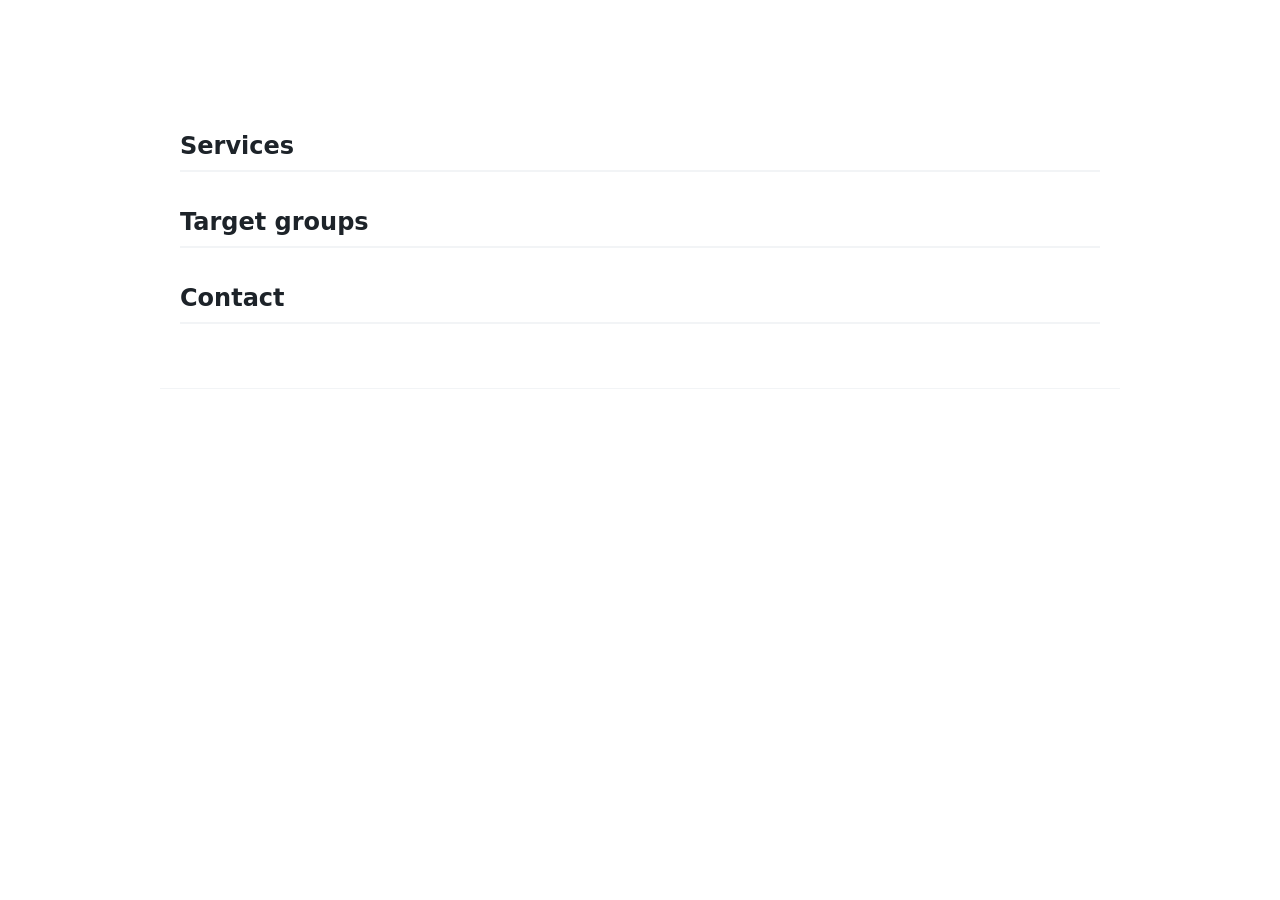
==== site/en.html @ b81446a1 "english website and tests" ====
<!doctype html>
<html lang="en">
<head>
    <meta charset="utf-8">
    <meta name="viewport" content="width=device-width, initial-scale=1">
    <title>Nordwerk Industrie-Service – English</title>
    <link rel="stylesheet" href="styles.css">
</head>
<body>
    <!-- Areas between AGENT markers are filled by the Factory (web-implementer-agent).
        Structure, markers and everything outside them are maintained by the team. -->
<header class="site-header">
    <!-- AGENT:header -->
    <!-- /AGENT:header -->
</header>

<nav aria-label="Main navigation" class="site-nav">
    <!-- AGENT:nav -->
    <!-- /AGENT:nav -->
</nav>

<main>
    <section id="services" aria-labelledby="services-title">
        <h2 id="services-title">Services</h2>
        <!-- AGENT:services -->
        <!-- /AGENT:services -->
    </section>

    <section id="target-groups" aria-labelledby="target-groups-title">
        <h2 id="target-groups-title">Target groups</h2>
        <!-- AGENT:audiences -->
        <!-- /AGENT:audiences -->
    </section>

    <section id="contact" aria-labelledby="contact-title">
        <h2 id="contact-title">Contact</h2>
        <!-- AGENT:contact -->
        <!-- /AGENT:contact -->
    </section>
</main>

<footer class="site-footer">
    <!-- AGENT:footer -->
    <!-- /AGENT:footer -->
</footer>
</body>
</html>
---- site/styles.css ----
:root {
  --text: #1d2329;
  --muted: #55606b;
  --bg: #ffffff;
  --surface: #f2f4f6;
  --accent: #0b5cad;
  --accent-text: #ffffff;
  --focus: #f0a500;
}

* { box-sizing: border-box; }

html { font-size: 100%; scroll-behavior: smooth; }

body {
  margin: 0;
  font-family: system-ui, -apple-system, "Segoe UI", Roboto, sans-serif;
  line-height: 1.55;
  color: var(--text);
  background: var(--bg);
  overflow-wrap: break-word;
}

.site-header,
.site-nav,
main,
.site-footer {
  max-width: 60rem;
  margin: 0 auto;
  padding: 1rem 1.25rem;
}

.site-header { padding-top: 2rem; }

/* Navigation Styling (AC-05) */
.site-nav ul {
  list-style: none;
  padding: 0;
  margin: 0;
  display: flex;
  flex-wrap: wrap;
  gap: 1rem;
  background: var(--surface);
  padding: 0.75rem 1rem;
  border-radius: 6px;
}

.site-nav a {
  color: var(--accent);
  text-decoration: none;
  font-weight: 600;
}

.site-nav a:hover { text-decoration: underline; }

h1 { font-size: clamp(1.75rem, 5vw, 2.75rem); margin: 0 0 0.5rem; line-height: 1.2; }
h2 { font-size: 1.5rem; margin: 2rem 0 1rem; border-bottom: 2px solid var(--surface); padding-bottom: 0.3rem; }
h3 { font-size: 1.15rem; margin: 0 0 0.4rem; }

.claim { font-size: 1.2rem; color: var(--muted); margin: 0; }

.service {
  background: var(--surface);
  border-radius: 8px;
  padding: 1rem 1.25rem;
  margin-bottom: 1rem;
}
.service p { margin: 0; }

.contact-link {
  display: inline-block;
  background: var(--accent);
  color: var(--accent-text);
  padding: 0.75rem 1.25rem;
  border-radius: 6px;
  text-decoration: none;
  font-weight: 600;
  margin-top: 0.5rem;
}
.contact-link:hover { text-decoration: underline; }

/* Keyboard Focus (AC-07) */
a:focus-visible, button:focus-visible {
  outline: 3px solid var(--focus);
  outline-offset: 3px;
}

.site-footer { border-top: 1px solid var(--surface); margin-top: 2rem; }
.notice { font-size: 0.95rem; color: var(--muted); margin: 0; }

/* Mobile Viewport / 375px Check (AC-06) */
@media (max-width: 480px) {
  body { font-size: 95%; }
  .site-nav ul {
    flex-direction: column;
    gap: 0.5rem;
  }
  .site-header, .site-nav, main, .site-footer {
    padding: 0.75rem;
  }
}
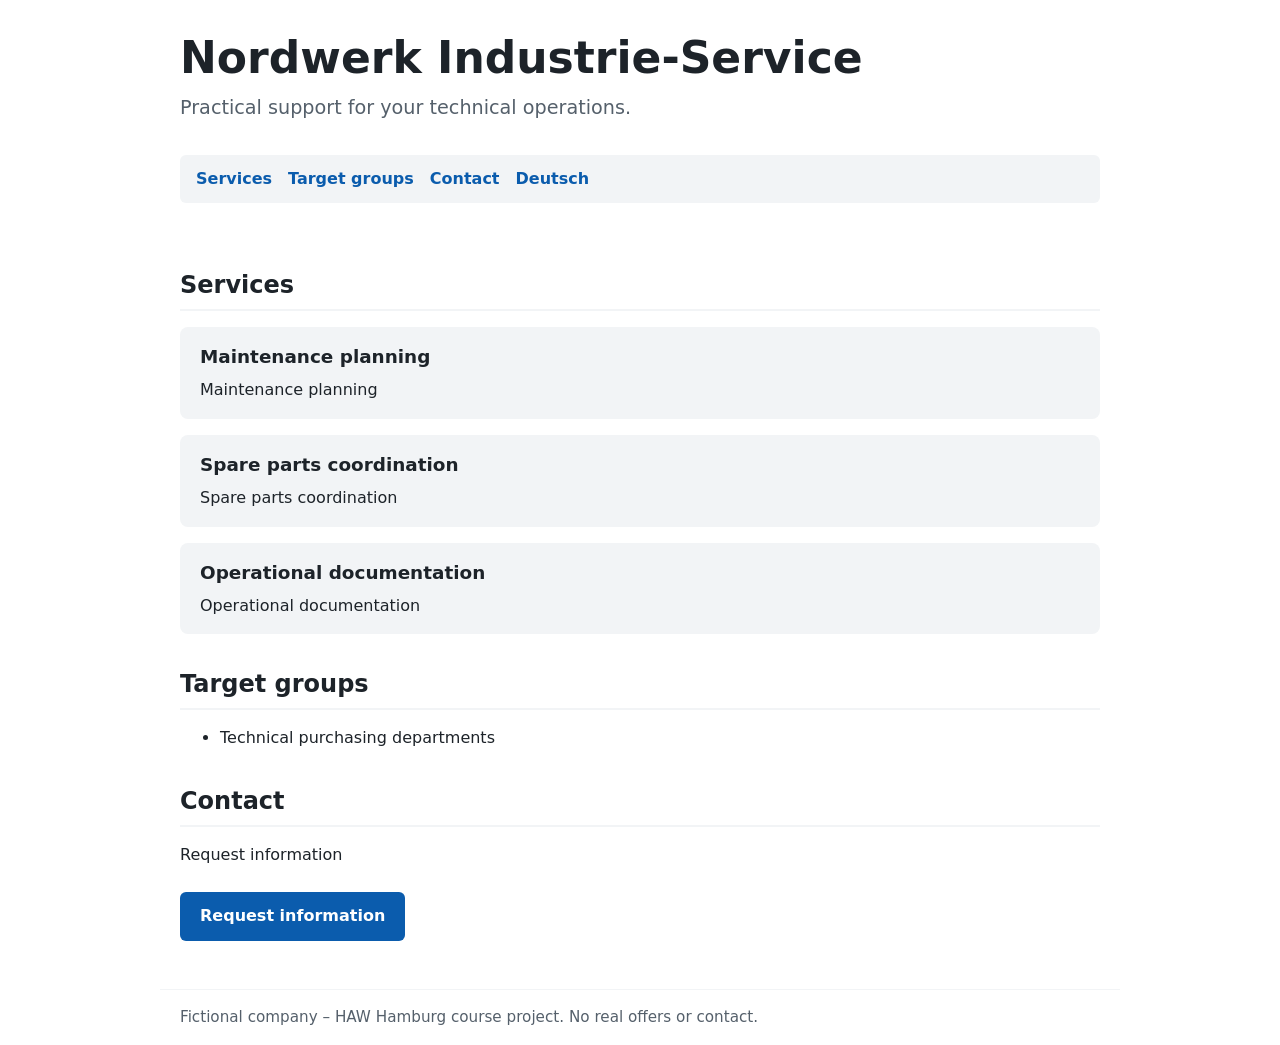
==== commit 75452ea0: "English Version update." ====
--- a/site/en.html
+++ b/site/en.html
@@ -11,11 +11,13 @@
         Structure, markers and everything outside them are maintained by the team. -->
 <header class="site-header">
     <!-- AGENT:header -->
+    <h1>Nordwerk Industrie-Service</h1><p class="claim">Practical support for your technical operations.</p>
     <!-- /AGENT:header -->
 </header>
 
 <nav aria-label="Main navigation" class="site-nav">
     <!-- AGENT:nav -->
+    <ul><li><a href="#services">Services</a></li><li><a href="#target-groups">Target groups</a></li><li><a href="#contact">Contact</a></li><li><a href="index.html">Deutsch</a></li></ul>
     <!-- /AGENT:nav -->
 </nav>
 
@@ -23,24 +25,28 @@
     <section id="services" aria-labelledby="services-title">
         <h2 id="services-title">Services</h2>
         <!-- AGENT:services -->
-        <!-- /AGENT:services -->
+    <article class="service"><h3>Maintenance planning</h3><p>Maintenance planning</p></article><article class="service"><h3>Spare parts coordination</h3><p>Spare parts coordination</p></article><article class="service"><h3>Operational documentation</h3><p>Operational documentation</p></article>
+    <!-- /AGENT:services -->
     </section>
 
     <section id="target-groups" aria-labelledby="target-groups-title">
         <h2 id="target-groups-title">Target groups</h2>
         <!-- AGENT:audiences -->
-        <!-- /AGENT:audiences -->
+    <ul><li>Technical purchasing departments</li></ul>
+    <!-- /AGENT:audiences -->
     </section>
 
     <section id="contact" aria-labelledby="contact-title">
         <h2 id="contact-title">Contact</h2>
         <!-- AGENT:contact -->
-        <!-- /AGENT:contact -->
+    <p>Request information</p><a class="contact-link" href="mailto:kontakt@nordwerk.example">Request information</a>
+    <!-- /AGENT:contact -->
     </section>
 </main>
 
 <footer class="site-footer">
     <!-- AGENT:footer -->
+    <p class="notice">Fictional company – HAW Hamburg course project. No real offers or contact.</p>
     <!-- /AGENT:footer -->
 </footer>
 </body>
